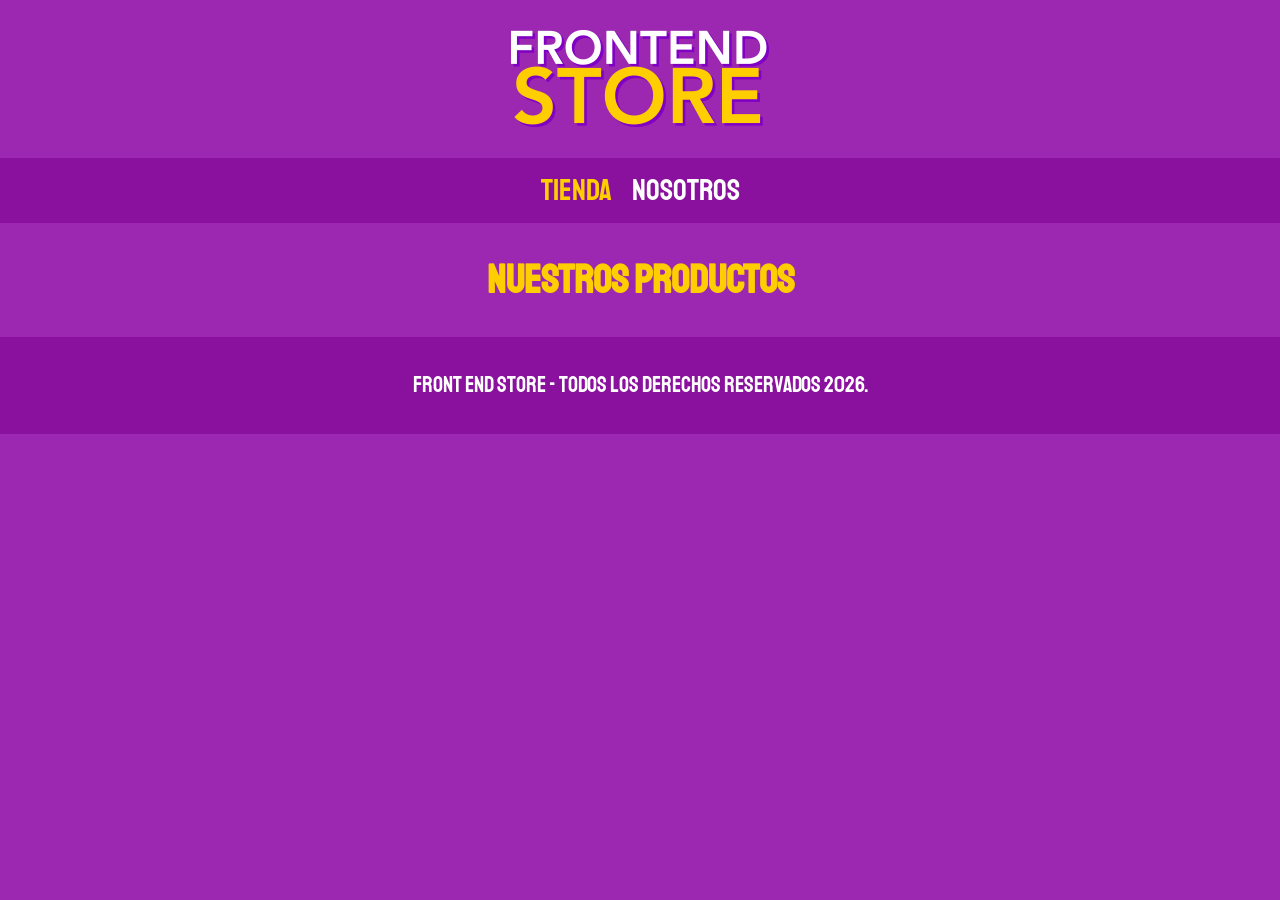
==== index.html @ ee655f4e "Tienda web" ====
<!DOCTYPE html>
<html lang="en">
<head>
    <meta charset="UTF-8">
    <meta name="viewport" content="width=device-width, initial-scale=1.0">
    <title>Frontend Store</title>
    <link rel="stylesheet" href="css/normalize.css">
    <link href="https://fonts.googleapis.com/css2?family=Bebas+Neue&family=Krona+One&family=PT+Serif:ital,wght@0,400;0,700;1,400;1,700&family=Staatliches&display=swap" rel="stylesheet">
    <link rel="stylesheet" href="css/style.css">

</head>
<body>
    <header class="header">
       <a href="index.html">
        <img class="header__logo" src="img/logo.png" alt="LogoTipo">
       </a> 
    </header>
    
    <nav class="navegacion">
      <a class="navegacion__enlace navegacion__enlace--activo" href="index.html">Tienda</a>
      <a class="navegacion__enlace" href="nosotros.html">Nosotros</a>
    </nav>

    <main class="contenedor">
        <h1>Nuestros Productos</h1>
        
    </main>

    <footer class="footer">
       <p class="footer__texto">front End Store - Todos los derechos Reservados 2026.</p> 
    </footer>


</body>
</html>
---- css/style.css ----
:root {
    --primario: #9C27B0;
    --primarioOscuro :#89119D;
    --secundario: #FFCE00;
    --secundarioOscuro: rgb(233,287,2);
    --blanco: #fff;
    --negro: #000;

    --fuentesPrincipal: 'Staatliches', cursive;
}

html {
  box-sizing: border-box;
  font-size: 62.5%;
}

*, *:before, *:after {
   box-sizing: inherit;
}
/**globales**/

body {
    background-color: var(--primario);
    font-size: 1.6px;
    line-height: 1.5;

}

p {
    font-size: 1.8rem;
    font-family: Arial, Helvetica, sans-serif;
    color: var(--blanco);
}
a {
    text-decoration: none;
}
img {
    max-width: 100%;
}
.contenedor {
    max-width: 120rem;
    margin: 0 auto;
}
h1, h2, h3 {
    text-align: center;
    color: var(--secundario);
    font-family: var(--fuentesPrincipal);
}

h1 {
    font-size: 4rem;
}

h2 {
    font-size: 3.2rem;
}
h3 {
    font-size: 2.4rem;
}

/**header**/

.header{
    display: flex;
    justify-content: center;    
}

.header__logo {
    margin: 3rem 0;
}

/** footer**/
.footer {
    background-color: var(--primarioOscuro);
    padding: 1rem 0;
    margin-top: 2rem;

}
.footer__texto {
    font-family: var(--fuentesPrincipal);
    text-align: center;
    font-size: 2.2rem;
}
/**navegacion**/

.navegacion {
    background-color: var(--primarioOscuro);
    padding: 1rem 0;
    display: flex;
    justify-content: center;
    gap: 2rem;
}

.navegacion__enlace {
    font-family: var(--fuentesPrincipal);
    color: var(--blanco);
    font-size: 3rem;
}
.navegacion__enlace--activo, 
.navegacion__enlace:hover {
    color: var(--secundario);
}
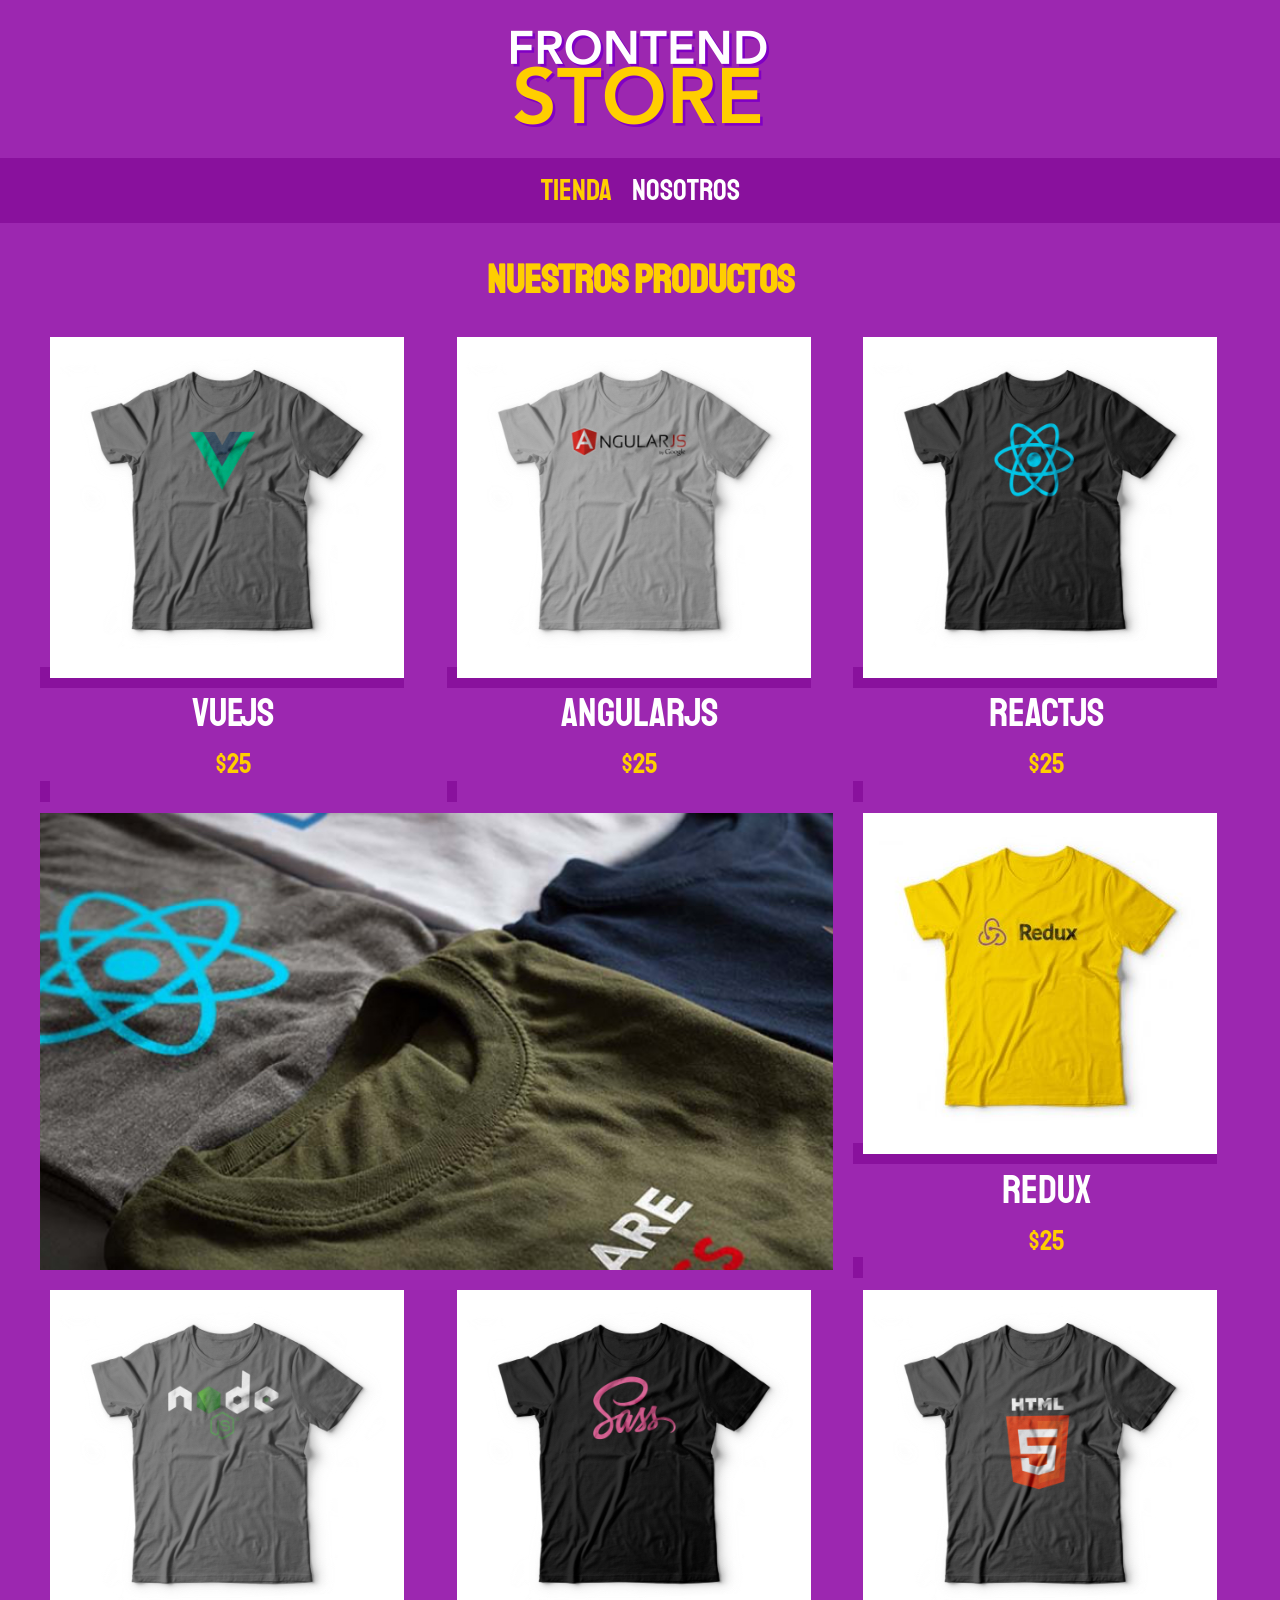
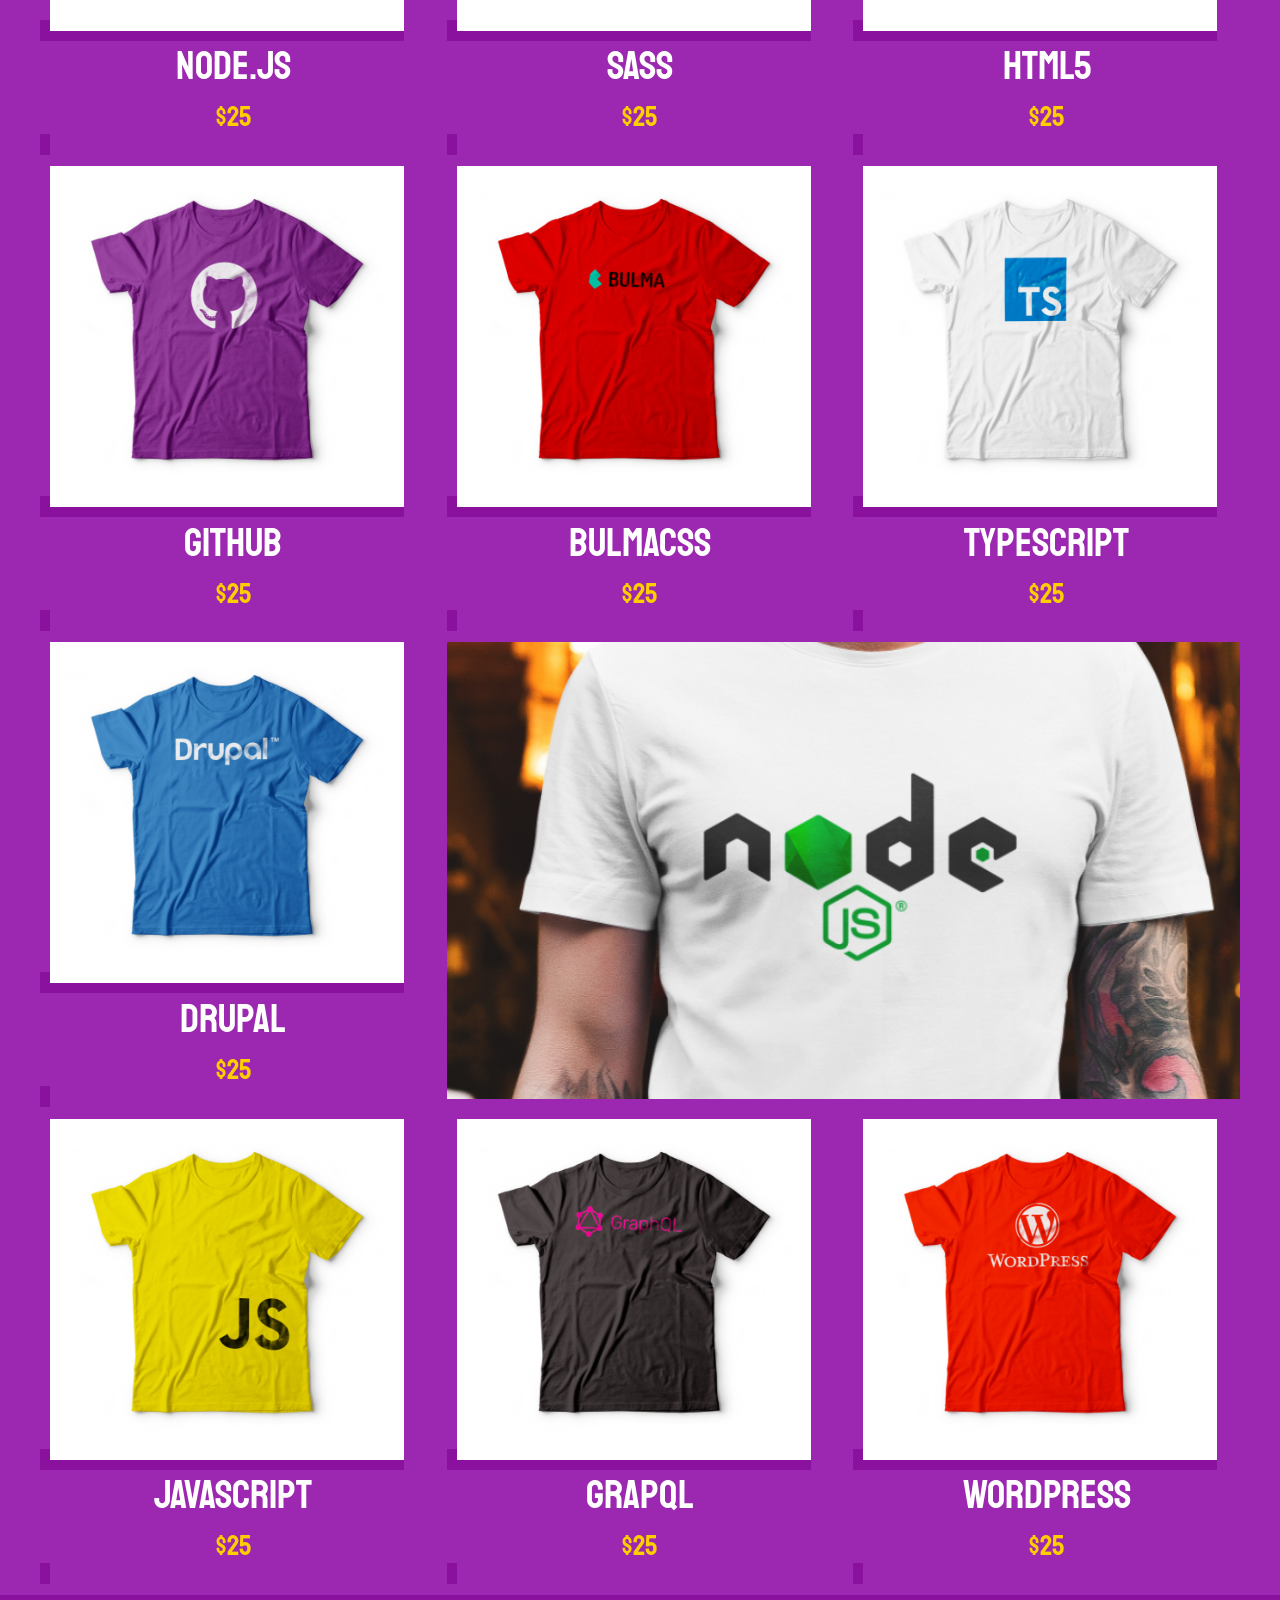
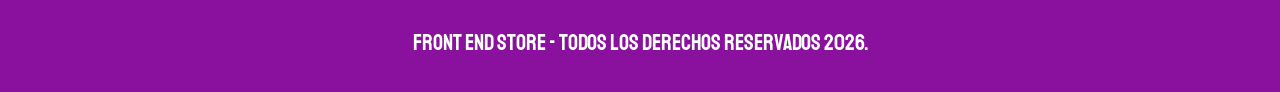
==== commit e166fc20: "terminado" ====
--- a/index.html
+++ b/index.html
@@ -24,6 +24,140 @@
     <main class="contenedor">
         <h1>Nuestros Productos</h1>
         
+        <div class="grid">
+            
+            <div class="productos">
+                 <a href="producto.html" class="producto">
+                    <img class="producto__imagen" src="img/1.jpg" alt="imagen camisa">
+                    <div class="producto__informacion">
+                        <p class="producto__nombre">VueJS</p>
+                        <p class="producto__precio">$25</p>
+                    </div>
+                 </a>   
+            </div> <!--.productos-->
+            <div class="productos">
+                 <a href="producto.html" class="producto">
+                    <img class="producto__imagen" src="img/2.jpg" alt="imagen camisa">
+                    <div class="producto__informacion">
+                        <p class="producto__nombre">AngularJS</p>
+                        <p class="producto__precio">$25</p>
+                    </div>
+                 </a>   
+            </div> <!--.productos-->
+            <div class="productos">
+                 <a href="producto.html" class="producto">
+                    <img class="producto__imagen" src="img/3.jpg" alt="imagen camisa">
+                    <div class="producto__informacion">
+                        <p class="producto__nombre">ReactJS</p>
+                        <p class="producto__precio">$25</p>
+                    </div>
+                 </a>   
+            </div> <!--.productos-->
+            <div class="productos">
+                 <a href="producto.html" class="producto">
+                    <img class="producto__imagen" src="img/4.jpg" alt="imagen camisa">
+                    <div class="producto__informacion">
+                        <p class="producto__nombre">Redux</p>
+                        <p class="producto__precio">$25</p>
+                    </div>
+                 </a>   
+            </div> <!--.productos-->
+            <div class="productos">
+                 <a href="producto.html" class="producto">
+                    <img class="producto__imagen" src="img/5.jpg" alt="imagen camisa">
+                    <div class="producto__informacion">
+                        <p class="producto__nombre">Node.JS</p>
+                        <p class="producto__precio">$25</p>
+                    </div>
+                 </a>   
+            </div> <!--.productos-->
+            <div class="productos">
+                 <a href="producto.html" class="producto">
+                    <img class="producto__imagen" src="img/6.jpg" alt="imagen camisa">
+                    <div class="producto__informacion">
+                        <p class="producto__nombre">SASS</p>
+                        <p class="producto__precio">$25</p>
+                    </div>
+                 </a>   
+            </div> <!--.productos-->
+            <div class="productos">
+                 <a href="producto.html" class="producto">
+                    <img class="producto__imagen" src="img/7.jpg" alt="imagen camisa">
+                    <div class="producto__informacion">
+                        <p class="producto__nombre">HTML5</p>
+                        <p class="producto__precio">$25</p>
+                    </div>
+                 </a>   
+            </div> <!--.productos-->
+            <div class="productos">
+                 <a href="producto.html" class="producto">
+                    <img class="producto__imagen" src="img/8.jpg" alt="imagen camisa">
+                    <div class="producto__informacion">
+                        <p class="producto__nombre">Github</p>
+                        <p class="producto__precio">$25</p>
+                    </div>
+                 </a>   
+            </div> <!--.productos-->
+            <div class="productos">
+                 <a href="producto.html" class="producto">
+                    <img class="producto__imagen" src="img/9.jpg" alt="imagen camisa">
+                    <div class="producto__informacion">
+                        <p class="producto__nombre">BulmaCSS</p>
+                        <p class="producto__precio">$25</p>
+                    </div>
+                 </a>   
+            </div> <!--.productos-->
+            <div class="productos">
+                 <a href="producto.html" class="producto">
+                    <img class="producto__imagen" src="img/10.jpg" alt="imagen camisa">
+                    <div class="producto__informacion">
+                        <p class="producto__nombre">TypeScript</p>
+                        <p class="producto__precio">$25</p>
+                    </div>
+                 </a>   
+            </div> <!--.productos-->
+            <div class="productos">
+                 <a href="producto.html" class="producto">
+                    <img class="producto__imagen" src="img/11.jpg" alt="imagen camisa">
+                    <div class="producto__informacion">
+                        <p class="producto__nombre">Drupal</p>
+                        <p class="producto__precio">$25</p>
+                    </div>
+                 </a>   
+            </div> <!--.productos-->
+            <div class="productos">
+                 <a href="producto.html" class="producto">
+                    <img class="producto__imagen" src="img/12.jpg" alt="imagen camisa">
+                    <div class="producto__informacion">
+                        <p class="producto__nombre">JavaScript</p>
+                        <p class="producto__precio">$25</p>
+                    </div>
+                 </a>   
+            </div> <!--.productos-->
+            <div class="productos">
+                 <a href="producto.html" class="producto">
+                    <img class="producto__imagen" src="img/13.jpg" alt="imagen camisa">
+                    <div class="producto__informacion">
+                        <p class="producto__nombre">GrapQL</p>
+                        <p class="producto__precio">$25</p>
+                    </div>
+                 </a>   
+            </div> <!--.productos-->
+            <div class="productos">
+                 <a href="producto.html" class="producto">
+                    <img class="producto__imagen" src="img/14.jpg" alt="imagen camisa">
+                    <div class="producto__informacion">
+                        <p class="producto__nombre">WordPress</p>
+                        <p class="producto__precio">$25</p>
+                    </div>
+                 </a>   
+            </div> <!--.productos-->
+
+            <div class="grafico grafico--camisas"></div>
+            <div class="grafico grafico--node"></div>
+
+
+        </div>    
     </main>
 
     <footer class="footer">
--- a/css/style.css
+++ b/css/style.css
@@ -101,3 +101,140 @@
     color: var(--secundario);
 }
 
+/**Grid**/
+.grid {
+    display: grid;
+    grid-template-columns: repeat(2, 1fr);
+    gap: 2rem;
+}
+
+@media  (min-width: 768px) {
+    .grid {
+        grid-template-columns: repeat(3, 1fr);
+    }
+
+}
+
+/**productos**/
+
+.producto  {
+    background-color: var(--primarioOscuro);
+    padding: 1rem;
+}
+.producto__nombre {
+    font-size: 4rem;
+
+}
+
+.producto__precio {
+    font-size: 2.8rem;
+    color: var(--secundario);
+}
+.producto__nombre, .producto__precio {
+    font-family: var(--fuentesPrincipal);
+    margin: 1rem 0;
+    text-align: center;
+    line-height: 1.2;
+}
+
+/**graficos**/
+.grafico {
+    min-height: 30rem;
+    background-repeat: no-repeat;
+    background-size: cover;
+    grid-column: 1/3;
+}
+.grafico--camisas {
+    grid-row: 2/3;
+    background-image: url(../img/grafico1.jpg);
+}
+.grafico--node {
+   background-image: url(../img/grafico2.jpg);
+   grid-row: 8/9;
+}
+@media (min-width:768px) {
+    .grafico--node {
+    grid-row: 5/6;
+    grid-column: 2/4;
+   }
+}
+.camisa__imagen {
+    width: 100%;
+}
+/**nosotros**/
+.nosotros {
+    display: grid;
+}
+@media (min-width: 768px) {
+  .nosotros {
+   grid-template-columns: repeat(2, 1fr);
+   column-gap: 2rem;
+   }
+}
+.nosotros__imagen {
+    grid-row: 1/2;
+}
+@media (min-width: 768px) {
+    .nosotros__imagen {
+        grid-column: 2/3;
+    }
+}
+/**bloques**/
+.bloques {
+    display: grid;
+    grid-template-columns: repeat(2, 1fr);
+    gap: 2rem;
+}
+@media (min-width: 768px) {
+    .bloques {
+        grid-template-columns: repeat(4, 1fr);
+    }
+}
+.bloque {
+    text-align: center;
+}
+.bloque__titulo {
+    margin: 0;
+}
+
+/**Pagina del Producto**/
+
+@media (min-width: 768px) {
+    .camisa {
+        display: grid;
+        grid-template-columns: repeat(2, 1fr);
+        column-gap: 2rem;
+        align-items: start;
+    }
+}
+
+.formulario {
+    display: grid;
+    grid-template-columns: repeat(2, 1fr);
+    gap: 2rem;
+  
+}
+
+.formulario__campo {
+    border: 1rem solid var(--primarioOscuro);
+    background-color: transparent;
+    color: var(--blanco);
+    font-size: 2rem;
+    font-family: Arial, Helvetica, sans-serif;
+    padding: 1rem;
+    appearance: none;
+}
+
+.formulario__submit {
+    background-color: var(--secundario);
+    border: none;
+    font-size: 2rem;
+    font-family: var(--fuentesPrincipal);
+    padding: 2rem;
+    transition: background-color .3s ease;
+    grid-column: 1/3;
+}
+.formulario__submit:hover {
+    cursor: pointer;
+    background-color: var(--secundarioOscuro);
+}
